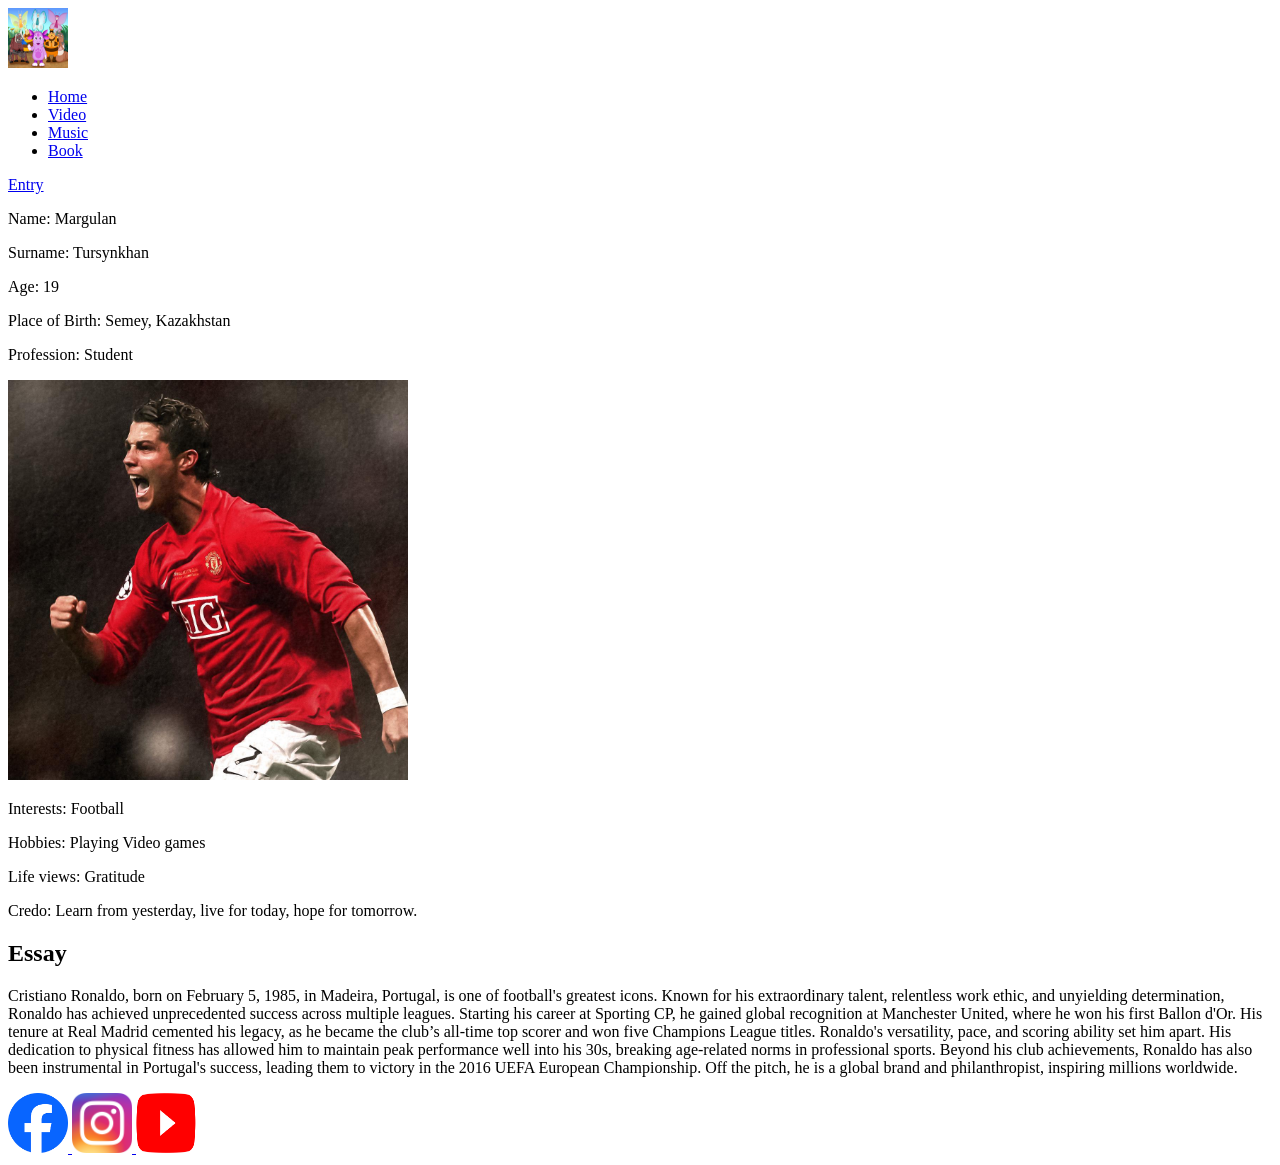
==== index.html @ 683a6703 "sum" ====
<!DOCTYPE html>
<html lang="en">
<head>
    <meta charset="UTF-8">
    <meta name="viewport" content="width=device-width, initial-scale=1.0">
    <link rel="stylesheet" href="./src/style.css">
    <title>Document</title>
</head>
<body>
    <nav>
        <img src = "./src/public/luntik.jpg" width = 60 height = 60 alt = "logo">
        <ul>
            <li><a href="index.html">Home</a></li>
            <li><a href="video.html">Video</a></li>
            <li><a href="audio.html">Music</a></li>
            <li><a href="book.html">Book</a></li>
        </ul>
        <div><a href="https://ku.edu.kz/">Entry</a></div>
    </nav>

    <main>
        <div>
            <p>Name: Margulan</p>
            <p>Surname: Tursynkhan</p>
            <p>Age: 19</p>
            <p>Place of Birth: Semey, Kazakhstan</p>
            <p>Profession: Student</p>
        </div>
    <img src = "./src/public/ronaldo.jpg" width = 400 height = 400 alt = Ronaldo>
    <div>
        <p>Interests: Football</p>
        <p>Hobbies: Playing Video games</p>
        <p>Life views: Gratitude</p>
        <p>Credo: Learn from yesterday, live for today, hope for tomorrow.</p>
    </div>

    <section>
        <h2>Essay</h2>
        <p>Cristiano Ronaldo, born on February 5, 1985, in Madeira, Portugal, is one of football's greatest icons. 
            Known for his extraordinary talent, relentless work ethic, and unyielding determination, Ronaldo has achieved unprecedented success across multiple leagues. 
            Starting his career at Sporting CP, he gained global recognition at Manchester United, where he won his first Ballon d'Or. 
            His tenure at Real Madrid cemented his legacy, as he became the club’s all-time top scorer and won five Champions League titles. 
            Ronaldo's versatility, pace, and scoring ability set him apart. His dedication to physical fitness has allowed him to maintain peak performance well into his 30s, breaking age-related norms in professional sports. 
            Beyond his club achievements, Ronaldo has also been instrumental in Portugal's success, leading them to victory in the 2016 UEFA European Championship. Off the pitch, he is a global brand and philanthropist, inspiring millions worldwide.</p>
    
    </section>
    </main>
    <footer>
        <a href="https://www.facebook.com/Cristiano/"><img src="./src/public/facebook.png" width = 60 height = 60 alt = "Facebook"> </a>
        <a href="https://www.instagram.com/cristiano/"><img src="./src/public/instagram.jpg" width = 60 height = 60 alt = "IG"> </a>
        <a href="https://www.youtube.com/@cristiano"><img src="./src/public/youtube.png" width = 60 height = 60 alt = "YT"> </a>
    </footer>

</body>
</html>
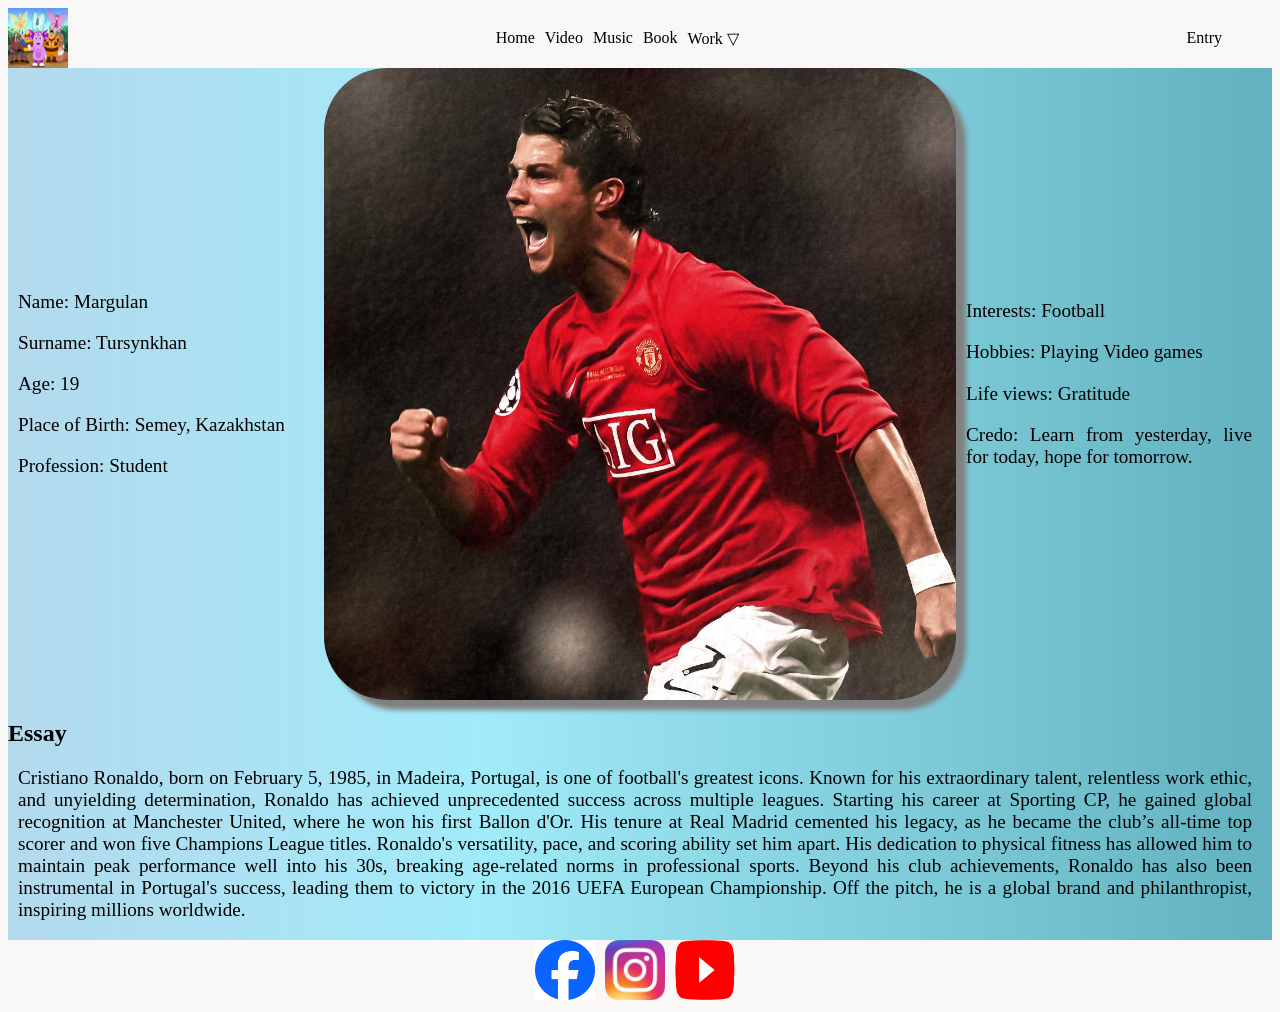
==== commit 3ad8ff6f: "Commit" ====
--- a/index.html
+++ b/index.html
@@ -7,49 +7,63 @@
     <title>Document</title>
 </head>
 <body>
-    <nav>
-        <img src = "./src/public/luntik.jpg" width = 60 height = 60 alt = "logo">
+    <nav class="navbar open">
+        <img src="./src/public/luntik.jpg" width="60" height="60" alt="Logo" title="Logo">
         <ul>
             <li><a href="index.html">Home</a></li>
             <li><a href="video.html">Video</a></li>
             <li><a href="audio.html">Music</a></li>
             <li><a href="book.html">Book</a></li>
+            <li class="work"><a href="#">Work &bigtriangledown;</a>
+                <ul>
+                    <li><a href="form.html">Form</a></li>
+                    <li><a href="math.html">Math</a></li>
+                    <li><a href="api.html">API</a></li>
+                </ul>
+            </li>
         </ul>
-        <div><a href="https://ku.edu.kz/">Entry</a></div>
+        <div><a href="https://ku.edu.kz/" target="_blank">Entry</a>
+        
+        <div class = "burger" id = "burger2">
+            <span></span>
+            <span></span>
+            <span></span>
+        </div>
+        </div>
     </nav>
 
-    <main>
-        <div>
+    <main class="container">
+        <div class="person">
             <p>Name: Margulan</p>
             <p>Surname: Tursynkhan</p>
             <p>Age: 19</p>
             <p>Place of Birth: Semey, Kazakhstan</p>
             <p>Profession: Student</p>
         </div>
-    <img src = "./src/public/ronaldo.jpg" width = 400 height = 400 alt = Ronaldo>
-    <div>
-        <p>Interests: Football</p>
-        <p>Hobbies: Playing Video games</p>
-        <p>Life views: Gratitude</p>
-        <p>Credo: Learn from yesterday, live for today, hope for tomorrow.</p>
-    </div>
+        <img src="./src/public/ronaldo.jpg" width="400" height="400" alt="Cristiano Ronaldo">
+        <div class="interests">
+            <p>Interests: Football</p>
+            <p>Hobbies: Playing Video games</p>
+            <p>Life views: Gratitude</p>
+            <p>Credo: Learn from yesterday, live for today, hope for tomorrow.</p>
+        </div>
 
-    <section>
-        <h2>Essay</h2>
-        <p>Cristiano Ronaldo, born on February 5, 1985, in Madeira, Portugal, is one of football's greatest icons. 
-            Known for his extraordinary talent, relentless work ethic, and unyielding determination, Ronaldo has achieved unprecedented success across multiple leagues. 
-            Starting his career at Sporting CP, he gained global recognition at Manchester United, where he won his first Ballon d'Or. 
-            His tenure at Real Madrid cemented his legacy, as he became the club’s all-time top scorer and won five Champions League titles. 
-            Ronaldo's versatility, pace, and scoring ability set him apart. His dedication to physical fitness has allowed him to maintain peak performance well into his 30s, breaking age-related norms in professional sports. 
-            Beyond his club achievements, Ronaldo has also been instrumental in Portugal's success, leading them to victory in the 2016 UEFA European Championship. Off the pitch, he is a global brand and philanthropist, inspiring millions worldwide.</p>
-    
-    </section>
+        <section>
+            <h2>Essay</h2>
+            <p>Cristiano Ronaldo, born on February 5, 1985, in Madeira, Portugal, is one of football's greatest icons. 
+                Known for his extraordinary talent, relentless work ethic, and unyielding determination, Ronaldo has achieved unprecedented success across multiple leagues. 
+                Starting his career at Sporting CP, he gained global recognition at Manchester United, where he won his first Ballon d'Or. 
+                His tenure at Real Madrid cemented his legacy, as he became the club’s all-time top scorer and won five Champions League titles. 
+                Ronaldo's versatility, pace, and scoring ability set him apart. His dedication to physical fitness has allowed him to maintain peak performance well into his 30s, breaking age-related norms in professional sports. 
+                Beyond his club achievements, Ronaldo has also been instrumental in Portugal's success, leading them to victory in the 2016 UEFA European Championship. Off the pitch, he is a global brand and philanthropist, inspiring millions worldwide.</p>
+        </section>
     </main>
+
     <footer>
-        <a href="https://www.facebook.com/Cristiano/"><img src="./src/public/facebook.png" width = 60 height = 60 alt = "Facebook"> </a>
-        <a href="https://www.instagram.com/cristiano/"><img src="./src/public/instagram.jpg" width = 60 height = 60 alt = "IG"> </a>
-        <a href="https://www.youtube.com/@cristiano"><img src="./src/public/youtube.png" width = 60 height = 60 alt = "YT"> </a>
+        <a href="https://www.facebook.com/Cristiano/" target="_blank"><img src="./src/public/facebook.png" width="60" height="60" alt="Facebook logo"></a>
+        <a href="https://www.instagram.com/cristiano/" target="_blank"><img src="./src/public/instagram.jpg" width="60" height="60" alt="Instagram logo"></a>
+        <a href="https://www.youtube.com/@cristiano" target="_blank"><img src="./src/public/youtube.png" width="60" height="60" alt="YouTube logo"></a>
     </footer>
-
+    <script src = "./js/script.js"></script>
 </body>
-</html>+</html>
--- a/src/style.css
+++ b/src/style.css
@@ -0,0 +1,417 @@
+.navbar {
+    display: flex;
+    width: 100%;
+    flex-direction: row;
+    justify-content: space-between;
+    background-color: #faf7f7;
+}
+
+.navbar ul {
+    display: flex;
+    flex-direction: row;
+    list-style: none;
+    margin: 0;
+    padding: 0;
+}
+
+.navbar ul li {
+    display: flex;
+    margin-right: 10px;
+}
+
+.navbar ul li:hover, .navbar div a:hover{
+    background-color: #7cc6e5;
+    border-radius: 10px;
+    transform: scale(1.07);
+    transition: 0.4s ease;
+}
+
+.burger:hover{
+    background-color: #7cc6e5;
+    border-radius: 10px;
+    transform: scale(1.07);
+    transition: 0.4s ease;
+}
+
+.navbar ul li a, .navbar div a {
+    text-decoration: none;
+    color: black;
+    margin: auto;
+}
+
+.navbar div a {
+    padding: 10px;  
+}
+
+.navbar div {
+    display: flex;
+    margin-right: 20px;
+}
+
+.container {
+    display: flex;
+    flex-direction: row;
+    flex-wrap: wrap;
+}
+
+.person, .interests {
+    width: 25%;
+    margin: auto;
+}
+
+.container img {
+    border-radius: 10%;
+    box-shadow: 10px 10px 5px gray;
+    width: 50%;
+    height: auto;
+}
+
+.container img:hover {
+    transform: scale(1.03);
+    transition: 0.5s ease;
+    box-shadow: 10px 10px 5px #7cc6e5;
+}
+
+body {
+    background-color: #faf7f7;
+}
+
+main {
+    background: linear-gradient(90deg, rgb(180, 217, 237) 0%, rgba(128, 230, 250, 0.72) 37%, rgb(98, 177, 190) 100%);
+}
+
+p {
+    text-align: justify;
+    font-size: 1.2rem;
+    margin-right: 20px;
+    margin-left: 10px;
+}
+
+p:hover {
+    background-color: #7cc6e5;
+}
+
+.container section {
+    width: 100%;
+    margin: auto;
+}
+
+/* Video and Thumbnail Styles */
+.video1, .video2, .video3 {
+    margin-bottom: 40px;
+    display: flex;
+    flex-direction: column;
+    align-items: center;
+}
+
+.video-thumbnail {
+    margin-bottom: 20px;
+}
+
+.video-thumbnail img {
+    border-radius: 10%;
+    box-shadow: 5px 5px 5px #7cc6e5;
+    width: 100%;
+    max-width: 600px;
+    height: auto;
+}
+
+.video1 video, .video2 iframe, .video3 iframe {
+    margin: auto;
+}
+
+/* Audio Styles */
+.container-audio {
+    display: flex;
+    flex-direction: column;
+}
+
+.audio1, .audio2, .audio3 {
+    display: flex;
+    flex-direction: column;
+    margin-top: 20px;
+}
+
+.audio1 audio, .audio2 audio, .audio3 audio {
+    width: 60%;
+    margin: auto;
+}
+
+.audio1 img, .audio2 img, .audio3 img {
+    margin: auto;
+    border-radius: 10%;
+    box-shadow: 5px 5px 5px #7cc6e5;
+}
+
+/* Book Section */
+.container-book {
+    display: flex;
+    flex-direction: column;
+}
+
+.book1, .book2, .book3 {
+    display: flex;
+    flex-direction: column;
+    margin-top: 20px;
+}
+
+.book1 img, .book2 img, .book3 img {
+    margin: auto;
+    border-radius: 10%;
+    box-shadow: 5px 5px 5px #7cc6e5;
+    margin-bottom: 10px;
+    transition: 0.5s ease;
+}
+
+.book1 a, .book2 a, .book3 a {
+    margin: auto;
+    text-decoration: none;
+    color: black;
+    font-size: 1.2rem;
+    transition: 0.7s ease;
+}
+
+.book1 img:hover, .book2 img:hover, .book3 img:hover {
+    box-shadow: 5px 5px 5px greenyellow;
+}
+
+.book1 a:hover, .book2 a:hover, .book3 a:hover {
+    background-color: #7cc6e5;
+}
+
+footer {
+    display: flex;
+    flex-direction: row;
+    justify-content: center;
+}
+
+footer a {
+    margin-right: 10px;
+}
+
+/* Burger Menu Styles */
+.burger {
+    display: none;
+}
+
+/* Media Queries */
+@media (max-width: 700px) {
+    .container {
+        flex-direction: column;
+    }
+
+    .person, .interests {
+        width: 100%;
+        margin: 0;
+    }
+
+    .person p {
+        margin: 5px 0 10px 0;
+    }
+
+    .container img {
+        margin-top: 20px;
+        border-radius: 10%;
+        box-shadow: 5px 5px 5px gray;
+        width: 95%;
+        height: auto;
+    }
+
+    h2 {
+        margin: 10px;
+        text-align: center;
+    }
+
+    .book1 img, .book2 img, .book3 img {
+        width: 95%;
+        height: auto;
+    }
+
+    .burger {
+        display: block;
+        position: relative;
+        width: 40px;
+        height: 40px;
+        margin: 0 auto;
+        margin-left: 20px;
+        padding-bottom: 10px;
+    }
+
+    .burger span {
+        position: absolute;
+        width: 30px;
+        left: 5px;
+        height: 3px;
+        background-color: black;
+        top:30px;
+    }
+
+    .burger span:nth-child(1) {
+        transform: translateY(-10px);
+    }
+
+    .burger span:nth-child(3) {
+        transform: translateY(10px);
+    }
+
+    .navbar ul {
+        position: absolute;
+        background: radial-gradient(circle at top left, rgb(235, 224, 142), rgb(161, 222, 225), rgb(80, 173, 224));
+        flex-direction: column;
+        width: 30%;
+        top: 68px;
+        left: -30%;
+        z-index: 2;
+    }
+
+    .navbar ul li {
+        margin-top: 10px;
+    }
+
+    .navbar ul li a {
+        font-size: 1.2rem;
+    }
+
+    .navbar.open ul {
+        transform: translateX(100%);
+        transition: 0.7s ease-in-out;
+    }
+
+    .navbar.open .burger span:nth-child(1) {
+        transform: translateY(0) rotate(45deg);
+    }
+
+    .navbar.open .burger span:nth-child(2) {
+        opacity: 0;
+    }
+
+    .navbar.open .burger span:nth-child(3) {
+        transform: translateY(0) rotate(-45deg);
+    }
+    .form form fieldset{
+        width: 80%;
+    }
+}
+
+@media (min-width: 700px) and (max-width: 900px) {
+    .container img {
+        margin-top: 20px;
+        border-radius: 10%;
+        box-shadow: 5px 5px 5px gray;
+        width: 320px;
+        height: 200px;
+        margin: auto;
+    }
+}
+
+.navbar ul .work {
+    position: relative; /* Set the position to relative to enable absolute positioning of its child elements */
+    display: flex; /* Use flexbox for layout */
+    z-index: 10; /* Set stacking order */
+}
+
+.navbar ul .work ul {
+    position: absolute; /* Position the dropdown menu absolutely relative to its nearest positioned ancestor */
+    flex-direction: column; /* Arrange children in a column */
+    left: 5; /* Align the left edge of the dropdown with the parent */
+    top: 100%; /* Position the top of the dropdown just below the parent */
+    width: 100px; /* Set a fixed width for the dropdown */
+    display: none; /* Initially hide the dropdown */
+    padding: 0; /* Remove default padding */
+    z-index: 20; /* Set a higher stacking order for the dropdown */
+}
+
+.navbar ul .work ul li {
+    z-index: 20; /* Ensure list items have the same stacking order as the parent */
+    background-color: #7cc6e5; /* Set background color */
+    margin-bottom: 2px; /* Add space between items */
+}
+
+.navbar ul .work:hover ul {
+    display: block; /* Show the dropdown when hovering over the parent */
+}
+
+.navbar ul .work ul li:hover {
+    background-color: white; /* Change background color on hover */
+    border-radius: 0; /* Remove border radius */
+}
+
+.navbar ul .work ul {
+    position: absolute; /* Position the dropdown menu absolutely relative to its nearest positioned ancestor */
+    flex-direction: column; /* Arrange children in a column */
+    left: 0; /* Offset the dropdown 10px from the left of the parent */
+    top: 100%; /* Align the top of the dropdown with the top of the parent */
+    width: 100px; /* Set a fixed width for the dropdown */
+    display: none; /* Initially hide the dropdown */
+    padding: 0; /* Remove default padding */
+    z-index: 20; /* Set a higher stacking order for the dropdown */
+    background-color: red;
+}
+
+.navbar ul .work ul li {
+    margin-top: 0; /* Remove top margin */
+    margin-bottom: 10px; /* Add bottom margin */
+    background-color: unset; /* Remove default background color */
+    font-size: 1.2rem; /* Increase font size */
+    margin-left: 10px; /* Offset the list item 10px from the left */
+    color: black; /* Set text color to black */
+}
+
+.navbar ul .work ul li:hover {
+    background-color: black; /* Change background color to black on hover */
+}
+
+.navbar ul .work ul li:hover a:hover {
+    color: white; /* Change text color to white when hovering over the link */
+}
+
+.navbar ul .work:hover ul li a {
+    color: black; /* Set text color to black when hovering over the parent */
+}
+
+.form {
+    flex-direction: column; /* Arrange the children of the .form container in a column layout */
+}
+
+.form form {
+    display: flex; /* Use flexbox for the form layout */
+    flex-direction: column; /* Arrange form elements in a column */
+}
+
+.form form fieldset {
+    display: flex; /* Use flexbox for the fieldset layout */
+    flex-direction: column; /* Arrange fieldset elements in a column */
+    width: 50%; /* Set the width of the fieldset to 50% of the container */
+    margin: auto; /* Center the fieldset horizontally */
+    margin-top: 30px; /* Add a margin of 30px to the top */
+    margin-bottom: 10px; /* Add a margin of 10px to the bottom */
+}
+
+.form form fieldset input {
+    margin-bottom: 10px; /* Add a margin of 10px to the bottom of each input element */
+}
+
+.form form fieldset legend {
+    text-align: center; /* Center the legend text */
+    font-size: 1.2rem; /* Set the font size of the legend text to 1.2rem */
+    font-weight: bold; /* Make the legend text bold */
+}
+
+.form form button {
+    width: 200px; /* Set the width of the button to 200px */
+    font-size: 1.2rem; /* Set the font size of the button text to 1.2rem */
+    background-color: #24779b; /* Set the background color of the button */
+    color: white; /* Set the text color of the button to white */
+    margin: auto; /* Center the button horizontally */
+    margin-bottom: 20px; /* Add a margin of 20px to the bottom */
+}
+
+.form form button:hover {
+    font-size: 1.2rem; /* Maintain the font size of the button text on hover */
+    background-color: #91130c; /* Change the background color of the button on hover */
+    color: rgb(248, 243, 243); /* Change the text color of the button on hover */
+}
+
+.form form fieldset{
+    width: 65%;
+}
